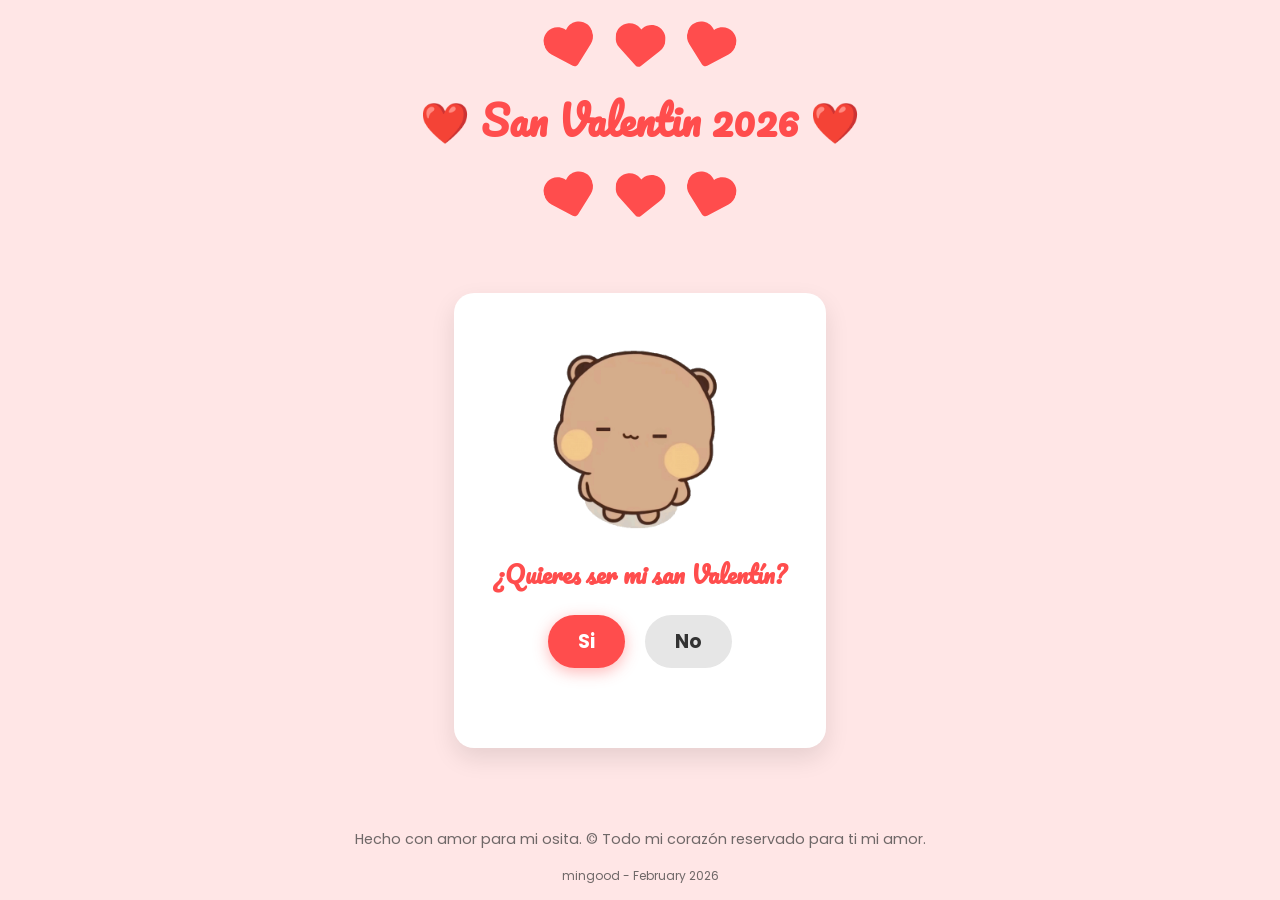
==== index.html @ 93f9bc5d "terminado funcional MVP" ====
<!DOCTYPE html>
<html lang="en">
<head>
    <meta charset="UTF-8">
    <meta name="viewport" content="width=device-width, initial-scale=1.0">
    <title>San Valentin</title>
    <link rel="stylesheet" href="src/presentation/style.css">
    <link rel="icon" type="image/svg+xml" href="src/presentation/favicon.svg">
</head>
<body>
<header>
    <!--  Corazones que cambian a corazones rotos dependiendo si esta cerca del boton no-->
    <div class="heart-container top-hearts">
        <svg aria-hidden="true" class="heart-icon" viewBox="0 0 512 512" width="50">
            <path class="heart-path"
                  d="M47.6 300.4L228.3 469.1c7.5 7 17.4 10.9 27.7 10.9s20.2-3.9 27.7-10.9L464.4 300.4c30.4-28.3 47.6-68 47.6-109.5v-5.8c0-69.9-50.5-129.5-119.4-141C347 36.5 300.6 51.4 268 84L256 96 244 84c-32.6-32.6-79-47.5-124.6-39.9C50.5 55.6 0 115.2 0 185.1v5.8c0 41.5 17.2 81.2 47.6 109.5z"/>
        </svg>

        <svg aria-hidden="true" class="heart-icon" viewBox="0 0 512 512" width="50">
            <path class="heart-path"
                  d="M47.6 300.4L228.3 469.1c7.5 7 17.4 10.9 27.7 10.9s20.2-3.9 27.7-10.9L464.4 300.4c30.4-28.3 47.6-68 47.6-109.5v-5.8c0-69.9-50.5-129.5-119.4-141C347 36.5 300.6 51.4 268 84L256 96 244 84c-32.6-32.6-79-47.5-124.6-39.9C50.5 55.6 0 115.2 0 185.1v5.8c0 41.5 17.2 81.2 47.6 109.5z"/>
        </svg>

        <svg aria-hidden="true" class="heart-icon" viewBox="0 0 512 512" width="50">
            <path class="heart-path"
                  d="M47.6 300.4L228.3 469.1c7.5 7 17.4 10.9 27.7 10.9s20.2-3.9 27.7-10.9L464.4 300.4c30.4-28.3 47.6-68 47.6-109.5v-5.8c0-69.9-50.5-129.5-119.4-141C347 36.5 300.6 51.4 268 84L256 96 244 84c-32.6-32.6-79-47.5-124.6-39.9C50.5 55.6 0 115.2 0 185.1v5.8c0 41.5 17.2 81.2 47.6 109.5z"/>
        </svg>
    </div>
    <h1>❤️ San Valentin 2026 ❤️</h1>
    <!--  Corazones que cambian a corazones rotos dependiendo si esta cerca del boton no-->
    <div class="heart-container bottom-hearts">
        <svg aria-hidden="true" class="heart-icon" viewBox="0 0 512 512" width="50">
            <path class="heart-path"
                  d="M47.6 300.4L228.3 469.1c7.5 7 17.4 10.9 27.7 10.9s20.2-3.9 27.7-10.9L464.4 300.4c30.4-28.3 47.6-68 47.6-109.5v-5.8c0-69.9-50.5-129.5-119.4-141C347 36.5 300.6 51.4 268 84L256 96 244 84c-32.6-32.6-79-47.5-124.6-39.9C50.5 55.6 0 115.2 0 185.1v5.8c0 41.5 17.2 81.2 47.6 109.5z"/>
        </svg>

        <svg aria-hidden="true" class="heart-icon" viewBox="0 0 512 512" width="50">
            <path class="heart-path"
                  d="M47.6 300.4L228.3 469.1c7.5 7 17.4 10.9 27.7 10.9s20.2-3.9 27.7-10.9L464.4 300.4c30.4-28.3 47.6-68 47.6-109.5v-5.8c0-69.9-50.5-129.5-119.4-141C347 36.5 300.6 51.4 268 84L256 96 244 84c-32.6-32.6-79-47.5-124.6-39.9C50.5 55.6 0 115.2 0 185.1v5.8c0 41.5 17.2 81.2 47.6 109.5z"/>
        </svg>

        <svg aria-hidden="true" class="heart-icon" viewBox="0 0 512 512" width="50">
            <path class="heart-path"
                  d="M47.6 300.4L228.3 469.1c7.5 7 17.4 10.9 27.7 10.9s20.2-3.9 27.7-10.9L464.4 300.4c30.4-28.3 47.6-68 47.6-109.5v-5.8c0-69.9-50.5-129.5-119.4-141C347 36.5 300.6 51.4 268 84L256 96 244 84c-32.6-32.6-79-47.5-124.6-39.9C50.5 55.6 0 115.2 0 185.1v5.8c0 41.5 17.2 81.2 47.6 109.5z"/>
        </svg>
    </div>
</header>

<main>
    <!--  Esta sección será para poner la preguna y creo que delimitara el area por donde se mueve el boton no-->
    <section class="question">
        <div id="card">
            <div class="image-container">
                <img id="dudu-img" src="src/presentation/image/dudu-waiting.gif" alt="dudu-waiting">
            </div>

            <h2>¿Quieres ser mi san Valentín?</h2>

            <div class="buttons-container">
                <button id="si" class="button">Si</button>
                <button id="no" class="button">No</button>
            </div>

            <div id="feedback-message" class="message-text"></div>
        </div>
    </section>

</main>
<footer>
    <p>Hecho con amor para mi osita. &copy; Todo mi corazón reservado para ti mi amor.</p>
    <small>mingood - February 2026</small>
</footer>
<script type="module" src="src/presentation/main.js"></script>
</body>
</html>
---- src/presentation/style.css ----
/* =========================================
   1. CONFIGURACIÓN E IMPORTACIONES
   ========================================= */
@import url('https://fonts.googleapis.com/css2?family=Pacifico&family=Poppins:wght@400;600&display=swap');

/* Variables: Cambia aquí los colores y se actualizan en toda la web */
:root {
    --primary-color: #ff4d4d; /* Rojo principal */
    --bg-color: #ffe6e6;      /* Fondo rosa claro */
    --text-color: #333;       /* Texto oscuro */
    --card-bg: #ffffff;       /* Fondo de la tarjeta */
    --shadow: 0 10px 25px rgba(0,0,0,0.1);
}

/* =========================================
   2. RESET Y BASES
   ========================================= */
* {
    box-sizing: border-box;
}

body {
    background-color: var(--bg-color);
    font-family: 'Poppins', sans-serif;
    color: var(--text-color);
    margin: 0;
    /* Flexbox para mantener el footer abajo */
    min-height: 100vh;
    display: flex;
    flex-direction: column;
}

h1, h2 {
    font-family: 'Pacifico', cursive;
    color: var(--primary-color);
    text-align: center;
    margin: 0; /* Quitamos márgenes por defecto para controlar mejor */
}

h1 {
    font-size: 2.5rem;
    margin: 10px 0;
}

/* =========================================
   3. LAYOUT (Estructura)
   ========================================= */
header {
    padding-top: 20px;
    display: flex;
    flex-direction: column;
    align-items: center;
}

main {
    flex-grow: 1; /* Empuja el footer hacia abajo */
    display: flex;
    flex-direction: column;
    align-items: center;
    justify-content: center;
    padding: 20px;
}

footer {
    text-align: center;
    padding: 1em;
    opacity: 0.7;
    font-size: 0.9rem;
    width: 100%;
}

/* =========================================
   4. COMPONENTES
   ========================================= */

/* --- Corazones del Header --- */
.heart-container {
    display: flex;
    justify-content: center;
    gap: 20px;
}

.top-hearts {
    margin-bottom: 5px;
}

.bottom-hearts {
    margin-top: 5px;
    margin-bottom: 20px;
}

.heart-icon {
    fill: var(--primary-color);
    transition: all 0.5s ease;
}

/* Rotaciones "naturales" */
.heart-icon:nth-child(1) { transform: rotate(-15deg); }
.heart-icon:nth-child(2) { transform: rotate(5deg); }
.heart-icon:nth-child(3) { transform: rotate(15deg); }


/* --- Tarjeta (Card) --- */
#card {
    background: var(--card-bg);
    padding: 40px;
    border-radius: 20px;
    box-shadow: var(--shadow);
    text-align: center;
    width: 100%;
    max-width: 400px;

    /* Importante para el botón NO: define los límites */
    position: relative;
}

/* --- Imagen --- */
.image-container {
    width: 100%;
    height: 200px;
    margin-bottom: 20px;
    display: flex;
    justify-content: center;
    align-items: center;
}

.image-container img {
    height: 100%;
    width: auto;
    object-fit: contain;
}

/* --- Botones --- */
.buttons-container {
    display: flex;
    justify-content: center;
    gap: 20px;
    margin: 20px 0;
    min-height: 50px; /* Evita saltos */
}

.button {
    padding: 12px 30px;
    font-size: 1.2rem;
    border: none;
    border-radius: 50px;
    cursor: pointer;
    font-family: 'Poppins', sans-serif;
    font-weight: bold;
    transition: transform 0.2s, box-shadow 0.2s;
    z-index: 10;
}

.button:active {
    transform: scale(0.95);
}

#si {
    background-color: var(--primary-color);
    color: white;
    box-shadow: 0 4px 15px rgba(255, 77, 77, 0.4);
}

#no {
    background-color: #e6e6e6;
    color: #333;
    transition: top 0.2s ease, left 0.2s ease; /* Movimiento suave */
}

/* --- Mensajes de Feedback --- */
.message-text {
    margin-top: 15px;
    font-size: 0.9rem;
    color: #666;
    height: 20px;
    font-weight: 600;
}

/* =========================================
   5. CLASES DE ESTADO (Para JavaScript)
   ========================================= */

/* Estado: El botón NO se vuelve absoluto para huir */
.mode-escape {
    position: absolute;
    /* Las coordenadas se inyectarán con JS */
}

/* Estado: Corazones rotos (Gris oscuro) */
.heart-broken-mode {
    fill: #555;
}

/* Estado: El botón Sí pide a gritos ser presionado */
#si.pulse-animation {
    /* La animación dura 0.8s, se repite infinito y va de ida y vuelta (alternate) */
    animation: pulse-glow 0.8s infinite alternate;
}

@keyframes pulse-glow {
    0% {
        transform: scale(1);
        box-shadow: 0 4px 15px rgba(255, 77, 77, 0.4);
    }
    100% {
        transform: scale(1.15); /* Crece un 15% */
        box-shadow: 0 0 25px rgba(255, 77, 77, 0.9); /* Brilla más fuerte */
        background-color: #ff1a1a; /* Un rojo un poco más intenso */
    }
}

/* Estado: Fiesta/Éxito */
.heart-party {
    animation: dance 0.8s infinite alternate;
}

@keyframes dance {
    0% { transform: translateY(0) rotate(-10deg); fill: #ff00de; }
    50% { transform: translateY(-10px) rotate(10deg); fill: var(--primary-color); }
    100% { transform: translateY(0) rotate(-10deg); fill: #ffdd00; }
}
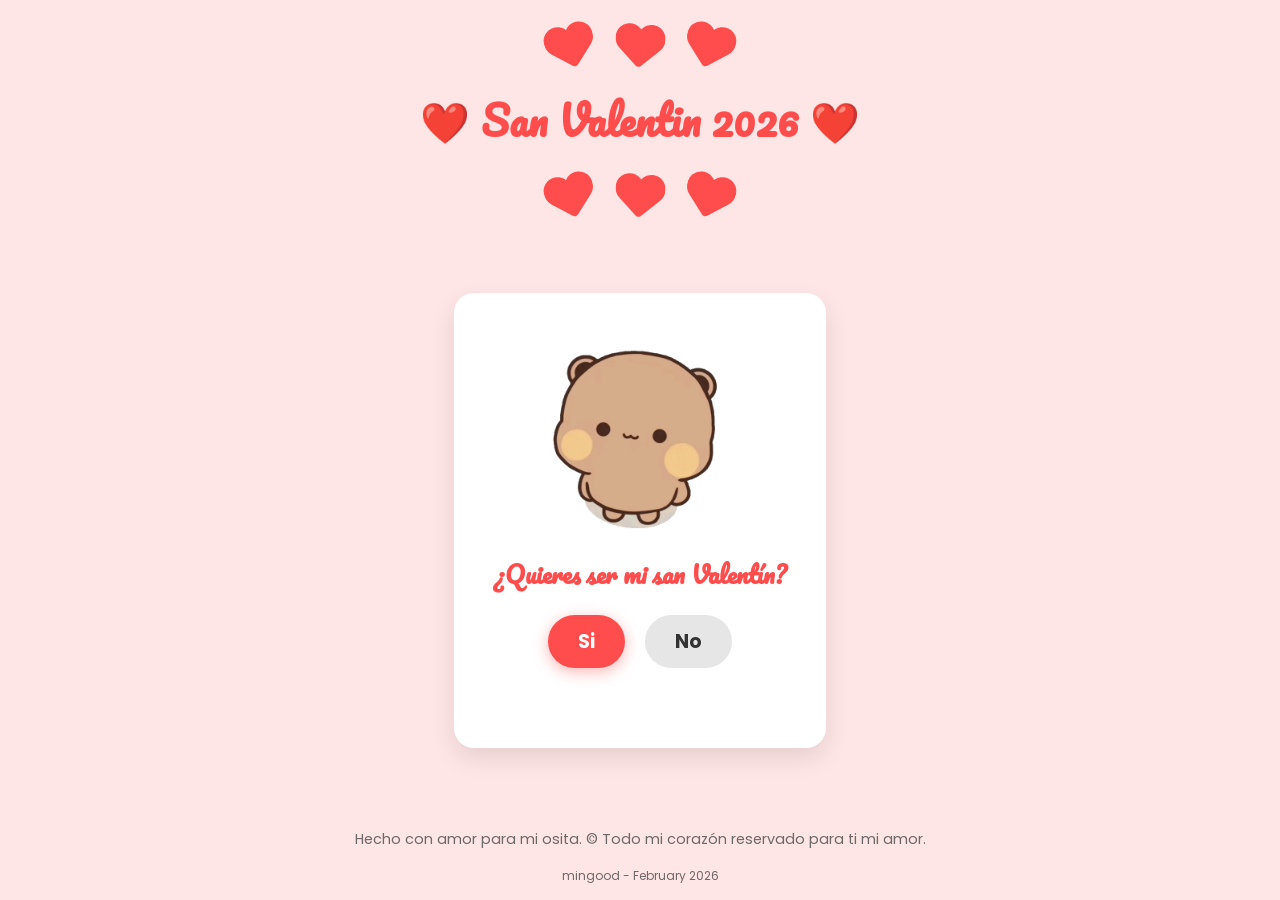
==== commit 33a5f9b9: "cambios en tareas" ====
--- a/index.html
+++ b/index.html
@@ -9,7 +9,7 @@
 </head>
 <body>
 <header>
-    <!--  Corazones que cambian a corazones rotos dependiendo si esta cerca del boton no-->
+    <!--  Corazones que cambian a corazones rotos dependiendo si está cerca del botón no-->
     <div class="heart-container top-hearts">
         <svg aria-hidden="true" class="heart-icon" viewBox="0 0 512 512" width="50">
             <path class="heart-path"
@@ -27,7 +27,7 @@
         </svg>
     </div>
     <h1>❤️ San Valentin 2026 ❤️</h1>
-    <!--  Corazones que cambian a corazones rotos dependiendo si esta cerca del boton no-->
+    <!--  Corazones que cambian a corazones rotos dependiendo si está cerca del botón no-->
     <div class="heart-container bottom-hearts">
         <svg aria-hidden="true" class="heart-icon" viewBox="0 0 512 512" width="50">
             <path class="heart-path"
@@ -47,13 +47,13 @@
 </header>
 
 <main>
-    <!--  Esta sección será para poner la preguna y creo que delimitara el area por donde se mueve el boton no-->
+    <!--  Esta sección será para poner la pregunta y creo que delimitará el área por donde se mueve el botón no-->
     <section class="question">
         <div id="card">
             <div class="image-container">
                 <img id="dudu-img" src="src/presentation/image/dudu-waiting.gif" alt="dudu-waiting">
             </div>
-
+<!--            // OPTIMIZE quit the h2 and button, only show the statement-->
             <h2>¿Quieres ser mi san Valentín?</h2>
 
             <div class="buttons-container">
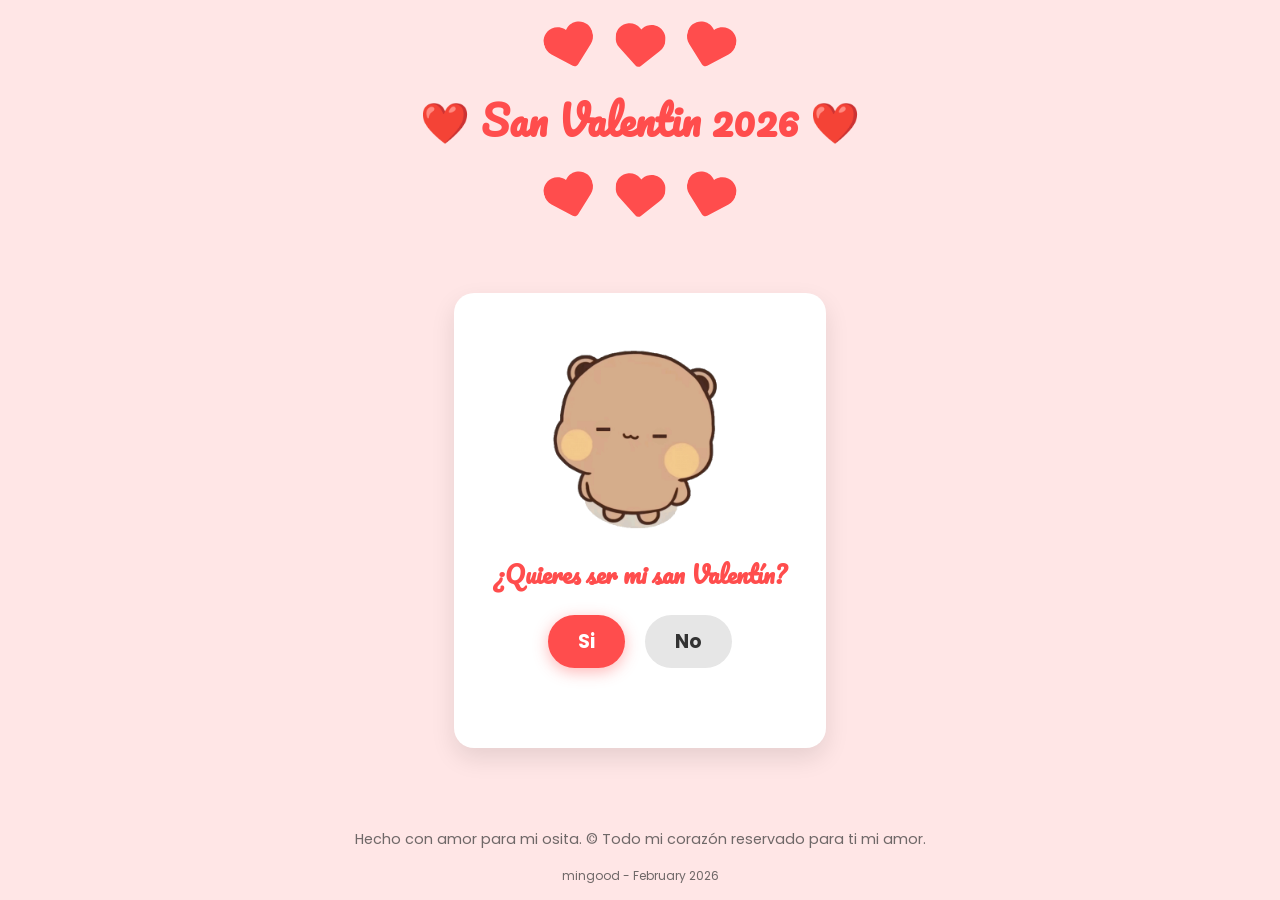
==== commit 1bc09743: "falta optimizar soporte a celular" ====
--- a/index.html
+++ b/index.html
@@ -54,7 +54,7 @@
                 <img id="dudu-img" src="src/presentation/image/dudu-waiting.gif" alt="dudu-waiting">
             </div>
 <!--            // OPTIMIZE quit the h2 and button, only show the statement-->
-            <h2>¿Quieres ser mi san Valentín?</h2>
+            <h2 id="title-question">¿Quieres ser mi san Valentín?</h2>
 
             <div class="buttons-container">
                 <button id="si" class="button">Si</button>
